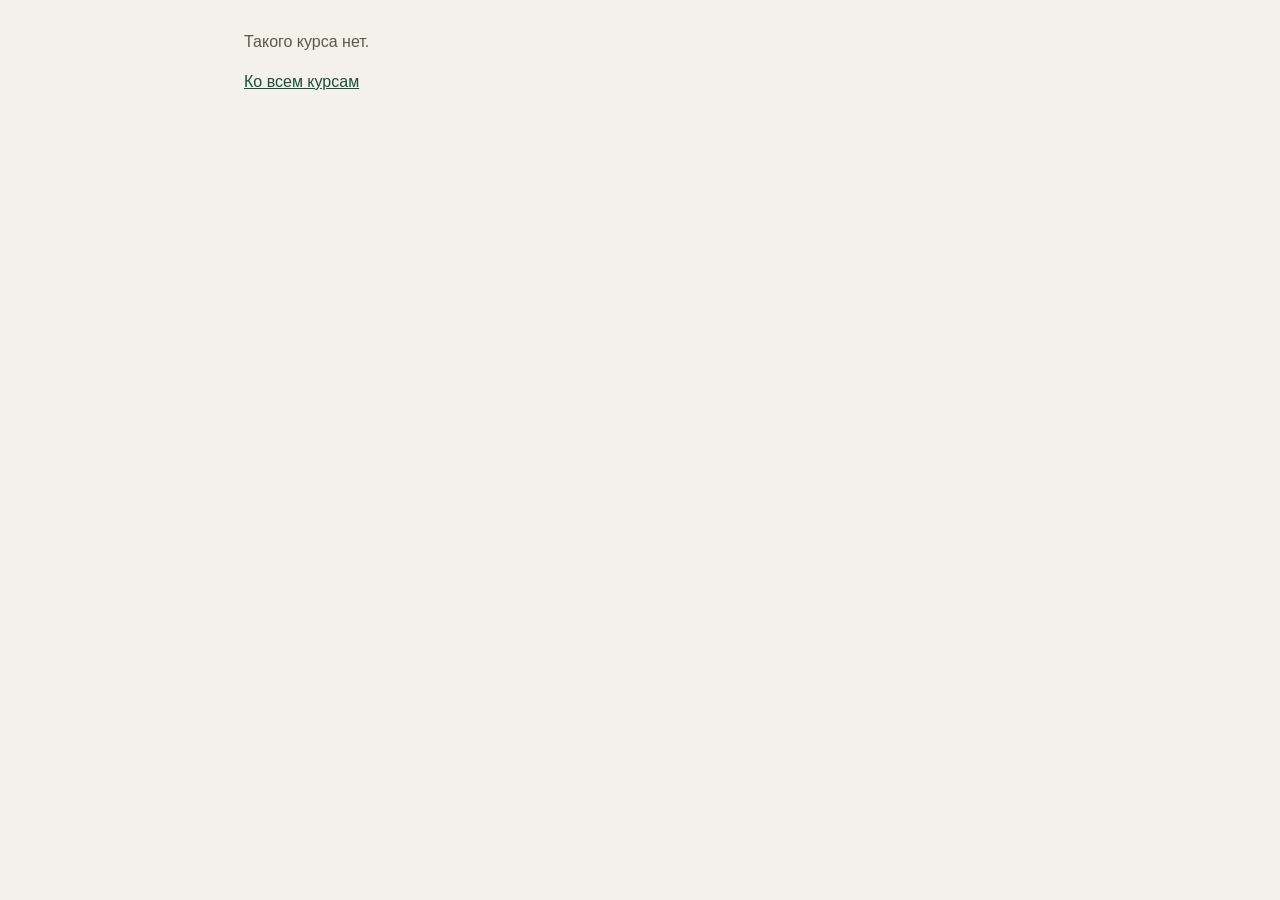
==== course.html @ d64c7cce "Publish the course site so students can open slides from GitHub." ====
<!DOCTYPE html>
<html lang="ru">
<head>
  <meta charset="utf-8">
  <meta name="viewport" content="width=device-width, initial-scale=1">
  <title>Курс</title>
  <link rel="stylesheet" href="assets/site.css">
</head>
<body data-page="course">
  <main class="page" id="app"></main>
  <script src="assets/courses.js"></script>
  <script src="assets/site.js"></script>
</body>
</html>
---- assets/site.css ----
:root {
  color: #1c1915;
  background: #f4f1ea;
  font-family: "Segoe UI", sans-serif;
  line-height: 1.45;
}

* { box-sizing: border-box; }

body {
  margin: 0;
}

.page {
  max-width: 52rem;
  margin: 0 auto;
  padding: 1.5rem 1.25rem 3rem;
}

h1 {
  font-size: 1.8rem;
  line-height: 1.2;
  margin: 0.4rem 0 1rem;
}

h2 {
  font-size: 1.05rem;
  margin: 1.4rem 0 0.4rem;
}

p { margin: 0.4rem 0; }

a { color: #1f4d3a; }

.text-link {
  display: inline-block;
  margin-top: 0.6rem;
}

.back { margin-top: 1.6rem; }

.items {
  list-style: none;
  padding: 0;
  margin: 0;
}

.items li {
  background: #fff;
  border: 1px solid #ddd6c8;
  border-radius: 0.6rem;
  margin: 0.45rem 0;
}

.items a,
.items span {
  display: block;
  padding: 0.75rem 0.9rem;
  text-decoration: none;
}

.items a:hover { background: #f7faf7; }

.message,
.empty { color: #5c564c; }

.slide {
  margin: 0.5rem 0 0.8rem;
  background: #fff;
  border: 1px solid #ddd6c8;
  border-radius: 0.6rem;
  overflow: hidden;
}

.slide img {
  display: block;
  width: 100%;
  height: auto;
}

.controls {
  display: flex;
  align-items: center;
  justify-content: space-between;
  gap: 0.75rem;
}

.counter {
  margin: 0;
  color: #5c564c;
}

.button {
  display: inline-block;
  min-width: 6.5rem;
  padding: 0.65rem 0.9rem;
  border-radius: 0.5rem;
  background: #1f4d3a;
  color: #fff;
  text-align: center;
  text-decoration: none;
}

.button.is-disabled {
  background: #d9d3c7;
  color: #6d675d;
}

.catalog a {
  display: block;
  background: #fff;
  border: 1px solid #ddd6c8;
  border-radius: 0.6rem;
  padding: 0.9rem 1rem;
  margin: 0.5rem 0;
  text-decoration: none;
}

.stack {
  display: grid;
  gap: 0.55rem;
  max-width: 24rem;
  margin: 1rem 0;
}

label {
  display: grid;
  gap: 0.25rem;
  font-size: 0.95rem;
}

input {
  width: 100%;
  padding: 0.6rem 0.7rem;
  border: 1px solid #ddd6c8;
  border-radius: 0.5rem;
  font: inherit;
}

button.button {
  border: 0;
  cursor: pointer;
}

.button-quiet {
  background: transparent;
  color: #1f4d3a;
  min-width: 0;
  padding-left: 0;
}

.card {
  background: #fff;
  border: 1px solid #ddd6c8;
  border-radius: 0.6rem;
  padding: 0.9rem 1rem;
  margin: 0.8rem 0;
}

.row {
  display: flex;
  flex-wrap: wrap;
  align-items: center;
  justify-content: space-between;
  gap: 0.6rem;
  margin-top: 0.6rem;
}

.file-button {
  position: relative;
  overflow: hidden;
}

.file-button input {
  position: absolute;
  inset: 0;
  opacity: 0;
  cursor: pointer;
}

.thumbs {
  display: flex;
  gap: 0.4rem;
  width: 100%;
}

.thumbs img {
  height: 4.5rem;
  width: auto;
  border: 1px solid #ddd6c8;
  border-radius: 0.3rem;
  background: #fff;
}
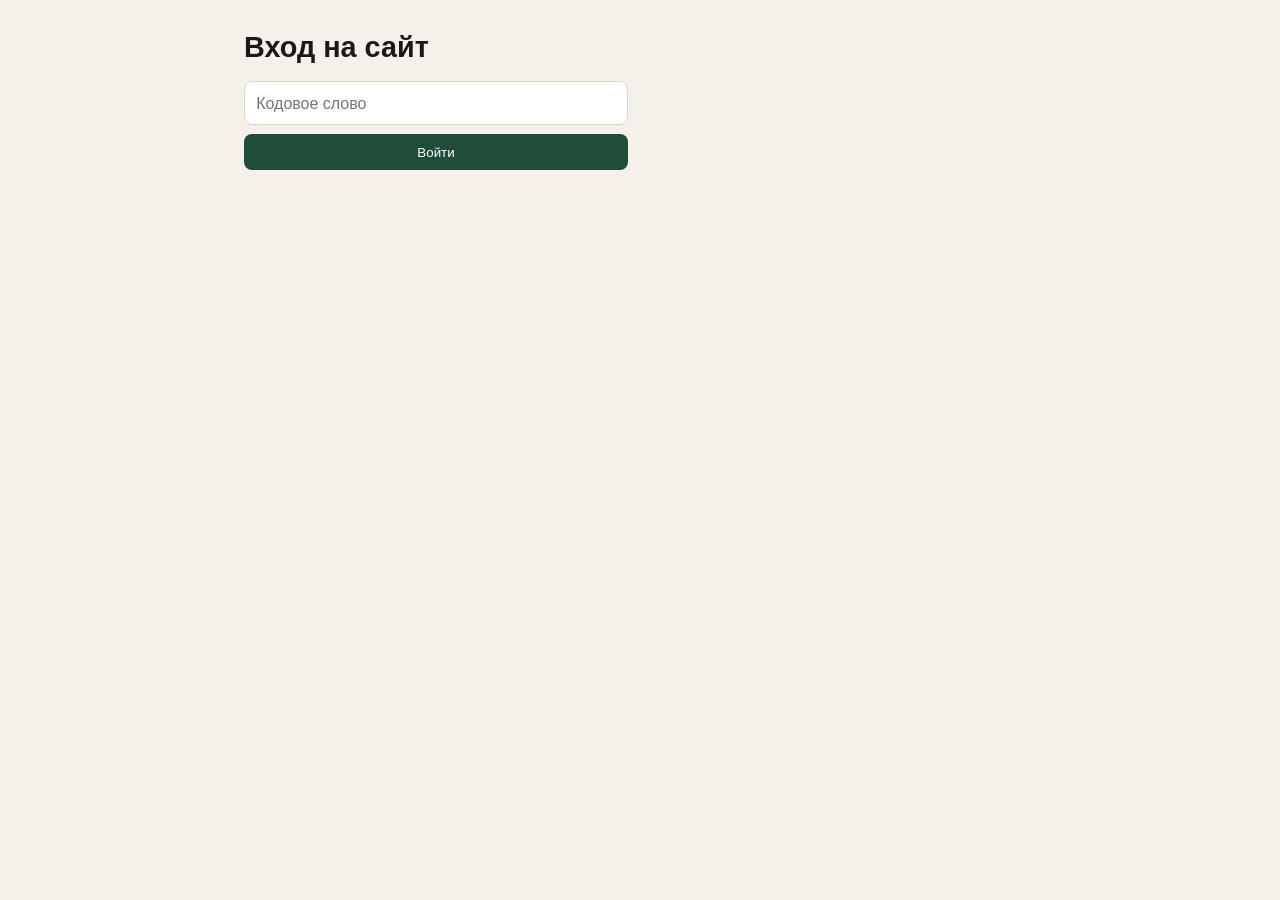
==== commit 92d4aa49: "Ask for the shared entry word before the public pages and add a course announcements section." ====
--- a/course.html
+++ b/course.html
@@ -8,6 +8,8 @@
 </head>
 <body data-page="course">
   <main class="page" id="app"></main>
+  <script src="assets/gate.js"></script>
+  <script src="assets/rich.js"></script>
   <script src="assets/courses.js"></script>
   <script src="assets/site.js"></script>
 </body>
--- a/assets/site.css
+++ b/assets/site.css
@@ -164,6 +164,8 @@
   justify-content: space-between;
   gap: 0.6rem;
   margin-top: 0.6rem;
+  min-width: 0;
+  max-width: 100%;
 }
 
 .file-button {
@@ -181,13 +183,137 @@
 .thumbs {
   display: flex;
   gap: 0.4rem;
-  width: 100%;
+  flex: 1 1 100%;
+  min-width: 0;
+  max-width: 100%;
+  overflow-x: auto;
+  padding-bottom: 0.35rem;
+}
+
+.option-preview {
+  flex: 1 1 100%;
+  min-width: 0;
+}
+
+.option-preview p {
+  margin: 0.2rem 0 0;
+  color: #6b6458;
+  font-size: 0.9rem;
+}
+
+.option-preview img {
+  display: block;
+  max-width: min(100%, 28rem);
+  max-height: 8rem;
+  border: 1px solid #ddd6c8;
+  border-radius: 0.3rem;
+  background: #fff;
 }
 
 .thumbs img {
+  flex: 0 0 auto;
   height: 4.5rem;
   width: auto;
   border: 1px solid #ddd6c8;
   border-radius: 0.3rem;
   background: #fff;
 }
+
+textarea {
+  width: 100%;
+  min-height: 8rem;
+  padding: 0.6rem 0.7rem;
+  border: 1px solid #ddd6c8;
+  border-radius: 0.5rem;
+  font: inherit;
+}
+
+.reading-plain {
+  white-space: pre-wrap;
+}
+
+.reading p,
+.reading div {
+  margin: 0.4rem 0;
+}
+
+.reading a {
+  color: #1f4e79;
+}
+
+.fold {
+  border: 1px solid #ddd6c8;
+  border-radius: 0.6rem;
+  margin-top: 0.8rem;
+  padding: 0.35rem 0.8rem 0.7rem;
+  background: #fff;
+}
+
+.fold > summary {
+  cursor: pointer;
+  font-weight: 650;
+  padding: 0.35rem 0;
+}
+
+.rich-bar {
+  display: flex;
+  flex-wrap: wrap;
+  gap: 0.35rem;
+}
+
+.rich-text {
+  min-height: 8rem;
+  padding: 0.6rem 0.7rem;
+  border: 1px solid #ddd6c8;
+  border-radius: 0.5rem;
+  background: #fff;
+}
+
+.rich-plain {
+  white-space: pre-wrap;
+}
+
+.question-result {
+  margin: 0.4rem 0 0;
+  font-weight: 650;
+}
+
+.question-result.is-right { color: #2f6b3a; }
+.question-result.is-wrong { color: #8a3b2c; }
+
+.reading {
+  background: #fff;
+  border: 1px solid #ddd6c8;
+  border-radius: 0.6rem;
+  padding: 0.9rem 1rem;
+}
+
+.question-figure {
+  display: block;
+  max-width: min(100%, 36rem);
+  margin: 0.6rem 0;
+}
+
+.question {
+  border-top: 1px solid #ddd6c8;
+  margin-top: 0.8rem;
+  padding-top: 0.6rem;
+}
+
+.choice {
+  display: flex;
+  gap: 0.5rem;
+  align-items: flex-start;
+  margin: 0.35rem 0;
+}
+
+.choice input { width: auto; }
+
+.score {
+  font-size: 1.4rem;
+  margin: 0.4rem 0;
+}
+
+select, textarea { font: inherit; }
+
+.test-form { max-width: none; }
